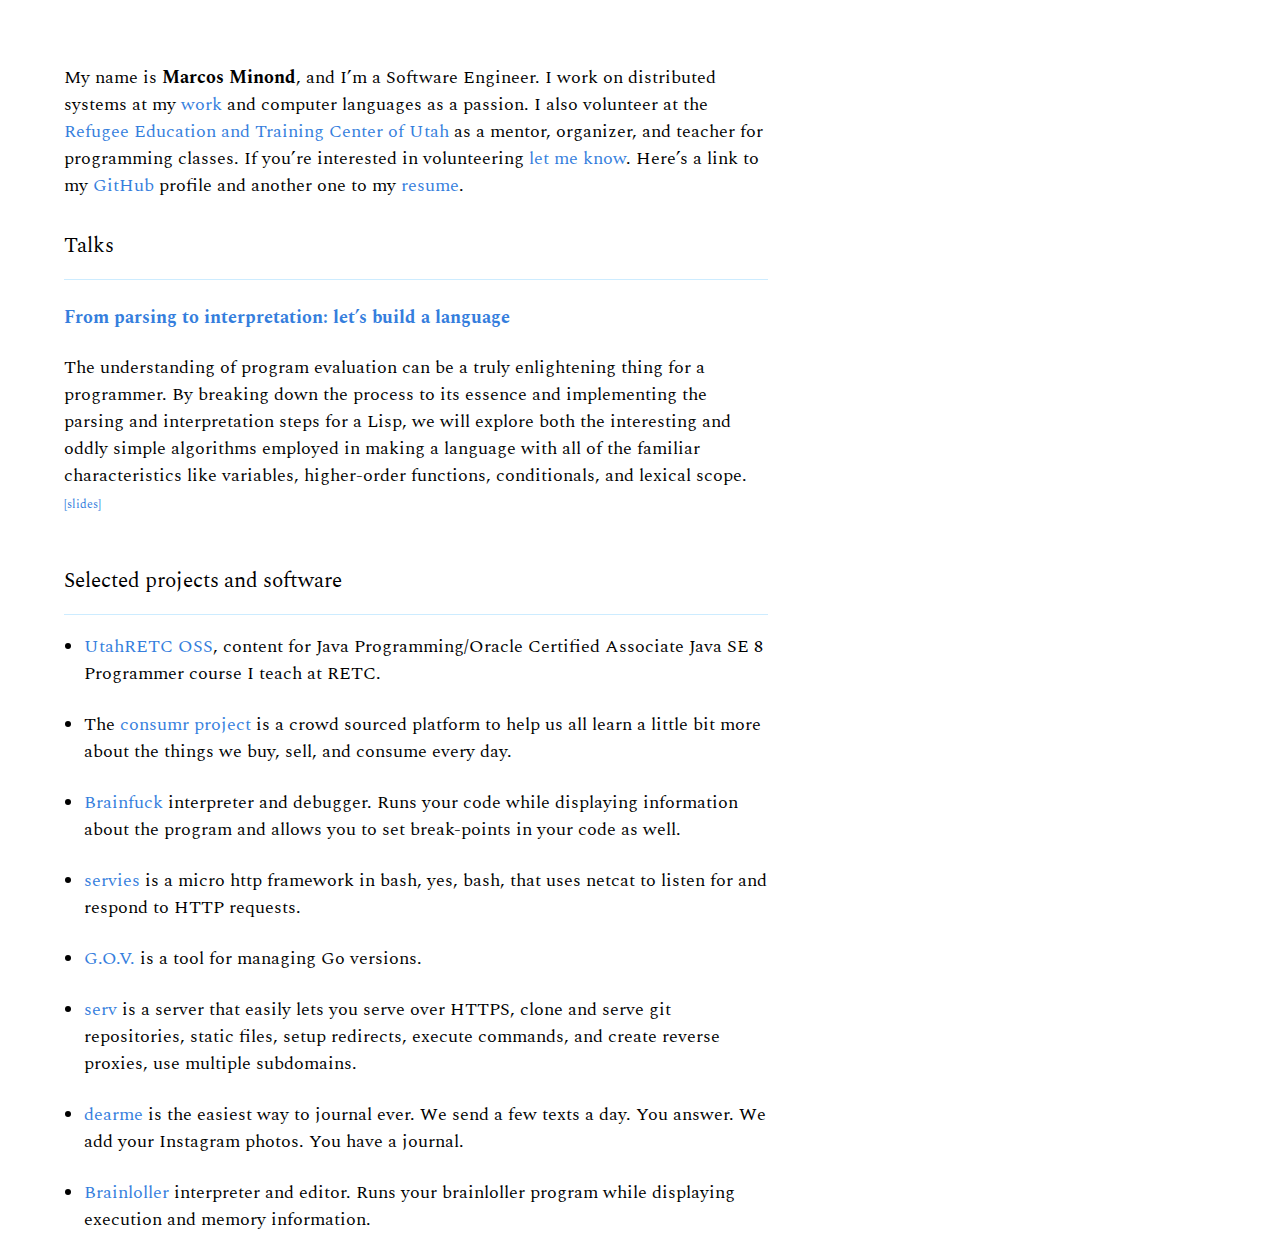
==== index.html @ 3bff2bea "maybe a little bigger" ====
<!DOCTYPE html>
<html>
  <head>
    <meta charset="utf-8">
    <meta http-equiv="X-UA-Compatible" content="IE=edge">
    <title>Marcos Minond</title>
    <meta name="viewport" content="width=device-width, initial-scale=1, user-scalable=yes">
    <meta name="theme-color" content="#ffffff">
    <meta name="og:site_name" content="Marcos Minond">
    <meta name="og:title" content="Marcos Minond">
    <meta name="og:description" content="Marcos Minond - Personal Site">
    <meta name="description" content="Marcos Minond - Personal Site">
    <meta name="referrer" content="origin">
    <link rel="stylesheet" href="/css/tachyons.min.css">
    <link rel="stylesheet" href="/css/site.css?3">
  </head>
  <body class="spectral">
    <section role="main">
      <div class="pa4 pa5-ns border-box lh-copy content">
        <p class="mt0">
          My name is <span class="b">Marcos Minond</span>, and I&rsquo;m a
          Software Engineer. I work on distributed systems at my
          <a class="blue link sitelink" href="https://data.mx.com/">work</a>
          and computer languages as a passion. I also volunteer at the
          <a class="blue link sitelink" href="https://jobs.utah.gov/refugee/center/">Refugee Education and Training Center of Utah</a>
          as a mentor, organizer, and teacher for programming classes. If
          you&rsquo;re interested in volunteering
          <a class="blue link sitelink" href="mailto:minond.marcos@gmail.com?subject=I want to volunteer at the refugee center!">let me know</a>.
          Here&rsquo;s a link to my <a class="blue link sitelink" href="https://github.com/minond">GitHub</a>
          profile and another one to my <a class="blue link sitelink"
            href="/docs/Marcos-Minond-Resume.pdf">resume</a>.
        </p>

        <h3 class="ma0 mt4 bb b--lightest-blue pb3 normal">Talks</h3>
        <div class="cf">
          <div class="rectbody">
            <h4><a class="blue link sitelink"
            href="https://github.com/minond/parse-to-interpretation">From
            parsing to interpretation: let’s build a language</a></h4>
            <p>
              The understanding of program evaluation can be a truly
              enlightening thing for a programmer. By breaking down the process
              to its essence and implementing the parsing and interpretation
              steps for a Lisp, we will explore both the interesting and oddly
              simple algorithms employed in making a language with all of the
              familiar characteristics like variables, higher-order functions,
              conditionals, and lexical scope.
              <a class="f7 blue link sitelink"
              href="/pti/presentation.pdf">[slides]</a>
            </p>
          </div>
        </div>

        <h3 class="ma0 mb2 mt4 bb b--lightest-blue pb3 normal">Selected projects and software</h3>
        <div class="projects">
          <ul>
            <li class="rectbody">
              <a class="blue link sitelink"
              href="https://github.com/UtahRETC">UtahRETC OSS</a>, content for
              Java Programming/Oracle Certified Associate Java SE 8 Programmer
              course I teach at RETC.
            </li>

            <li class="rectbody">
              The <a class="blue link sitelink"
              href="https://github.com/consumr-project/cp">consumr project</a>
              is a crowd sourced platform to help us all learn a little bit
              more about the things we buy, sell, and consume every day.
            </li>

            <li class="rectbody">
              <a class="blue link sitelink" href="/brainfuck">Brainfuck</a>
              interpreter and debugger. Runs your code while displaying
              information about the program and allows you to set break-points
              in your code as well.
            </li>

            <li class="rectbody">
              <a class="blue link sitelink" href="/servies">servies</a> is a
              micro http framework in bash, yes, bash, that uses netcat to
              listen for and respond to HTTP requests.
            </li>

            <li class="rectbody">
              <a class="blue link sitelink"
              href="https://github.com/minond/gov">G.O.V.</a> is a tool for
              managing Go versions.
            </li>

            <li class="rectbody">
              <a class="blue link sitelink"
              href="https://github.com/minond/serv">serv</a>
              is a server that easily lets you serve over HTTPS, clone and
              serve git repositories, static files, setup redirects, execute
              commands, and create reverse proxies, use multiple subdomains.
            </li>

            <li class="rectbody">
              <a class="blue link sitelink"
              href="https://github.com/minond/dearme">dearme</a> is the easiest
              way to journal ever. We send a few texts a day. You answer. We
              add your Instagram photos. You have a journal.
            </li>

            <li class="rectbody">
              <a class="blue link sitelink"
              href="/brainloller">Brainloller</a> interpreter and editor. Runs
              your brainloller program while displaying execution and memory
              information.
            </li>
          </ul>
        </div>
      </div>
    </section>
  </body>
  <script>
    (function(i,s,o,g,r,a,m){i['GoogleAnalyticsObject']=r;i[r]=i[r]||function(){
    (i[r].q=i[r].q||[]).push(arguments)},i[r].l=1*new Date();a=s.createElement(o),
    m=s.getElementsByTagName(o)[0];a.async=1;a.src=g;m.parentNode.insertBefore(a,m)
    })(window,document,'script','https://www.google-analytics.com/analytics.js','ga');
    ga('create', 'UA-102424562-1', 'auto');
    ga('send', 'pageview');
  </script>
</html>
---- css/site.css ----
@import url('https://fonts.googleapis.com/css?family=Spectral');

body {
  cursor: default;
  font-size: .975rem;
}

footer {
  font-size: .975rem;
}

.spectral {
  font-family: 'Spectral', serif;
}

::-moz-selection {
  background: #357edd;
  color: white;
}

::selection {
  background: #357edd;
  color: white;
}

.sitelink {
  cursor: pointer;
  transition: all .1s !important;
}

.sitelink:active,
.sitelink:focus,
.sitelink:hover {
  background: #357edd;
  color: white;
}

.rectbody {
  float: left;
}

.rectbody h3 {
  margin: 1.5rem 0 .8rem 0;
  line-height: 1.25;
}

.projects .rectbody {
  padding-bottom: 1.5rem;
}

.projects ul {
  padding-left: 20px;
}

.content {
  max-width: 52rem;
  font-size: 18px;
}
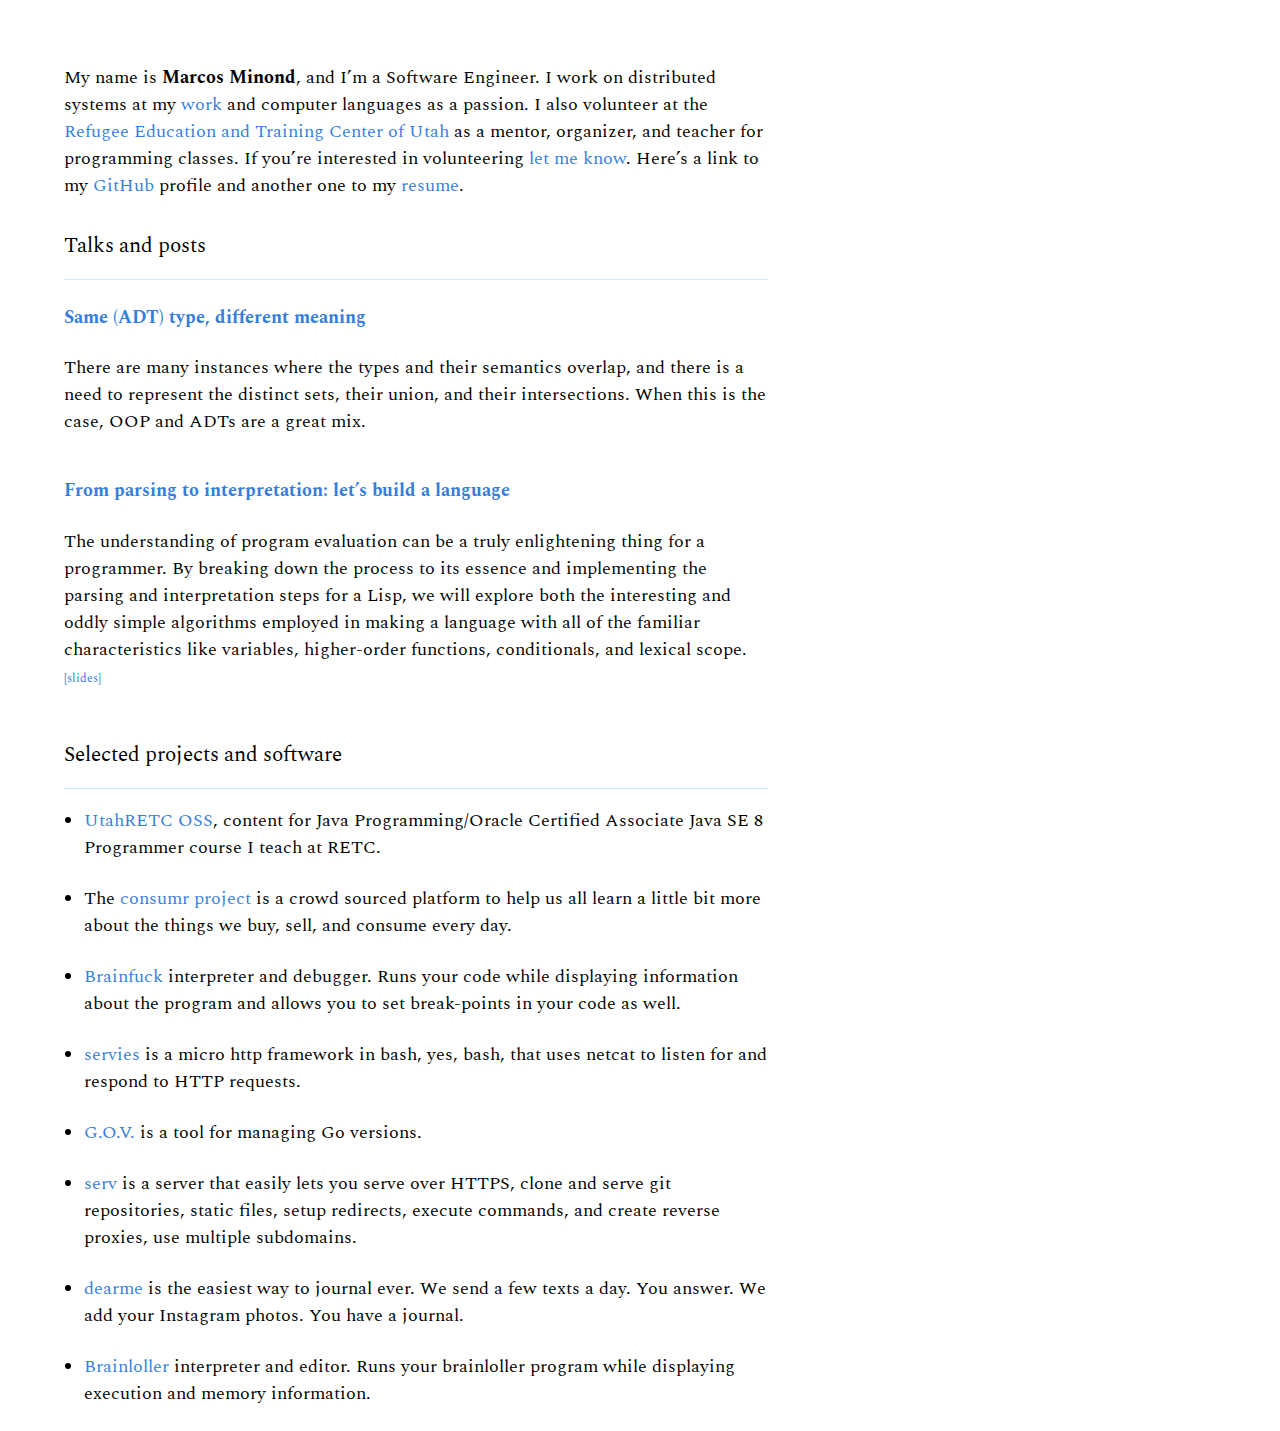
==== commit a031e3a3: "post" ====
--- a/index.html
+++ b/index.html
@@ -31,12 +31,24 @@
             href="/docs/Marcos-Minond-Resume.pdf">resume</a>.
         </p>
 
-        <h3 class="ma0 mt4 bb b--lightest-blue pb3 normal">Talks</h3>
+        <h3 class="ma0 mt4 bb b--lightest-blue pb3 normal">Talks and posts</h3>
         <div class="cf">
           <div class="rectbody">
-            <h4><a class="blue link sitelink"
-            href="https://github.com/minond/parse-to-interpretation">From
-            parsing to interpretation: let’s build a language</a></h4>
+            <h4>
+              <a class="blue link sitelink" href="/posts/adt-type-meaning">Same (ADT) type, different meaning</a>
+            </h4>
+            <p>
+              There are many instances where the types and their semantics
+              overlap, and there is a need to represent the distinct sets,
+              their union, and their intersections. When this is the case, OOP
+              and ADTs are a great mix.
+            </p>
+          </div>
+
+          <div class="rectbody">
+            <h4>
+              <a class="blue link sitelink" href="https://github.com/minond/parse-to-interpretation">From parsing to interpretation: let’s build a language</a>
+            </h4>
             <p>
               The understanding of program evaluation can be a truly
               enlightening thing for a programmer. By breaking down the process
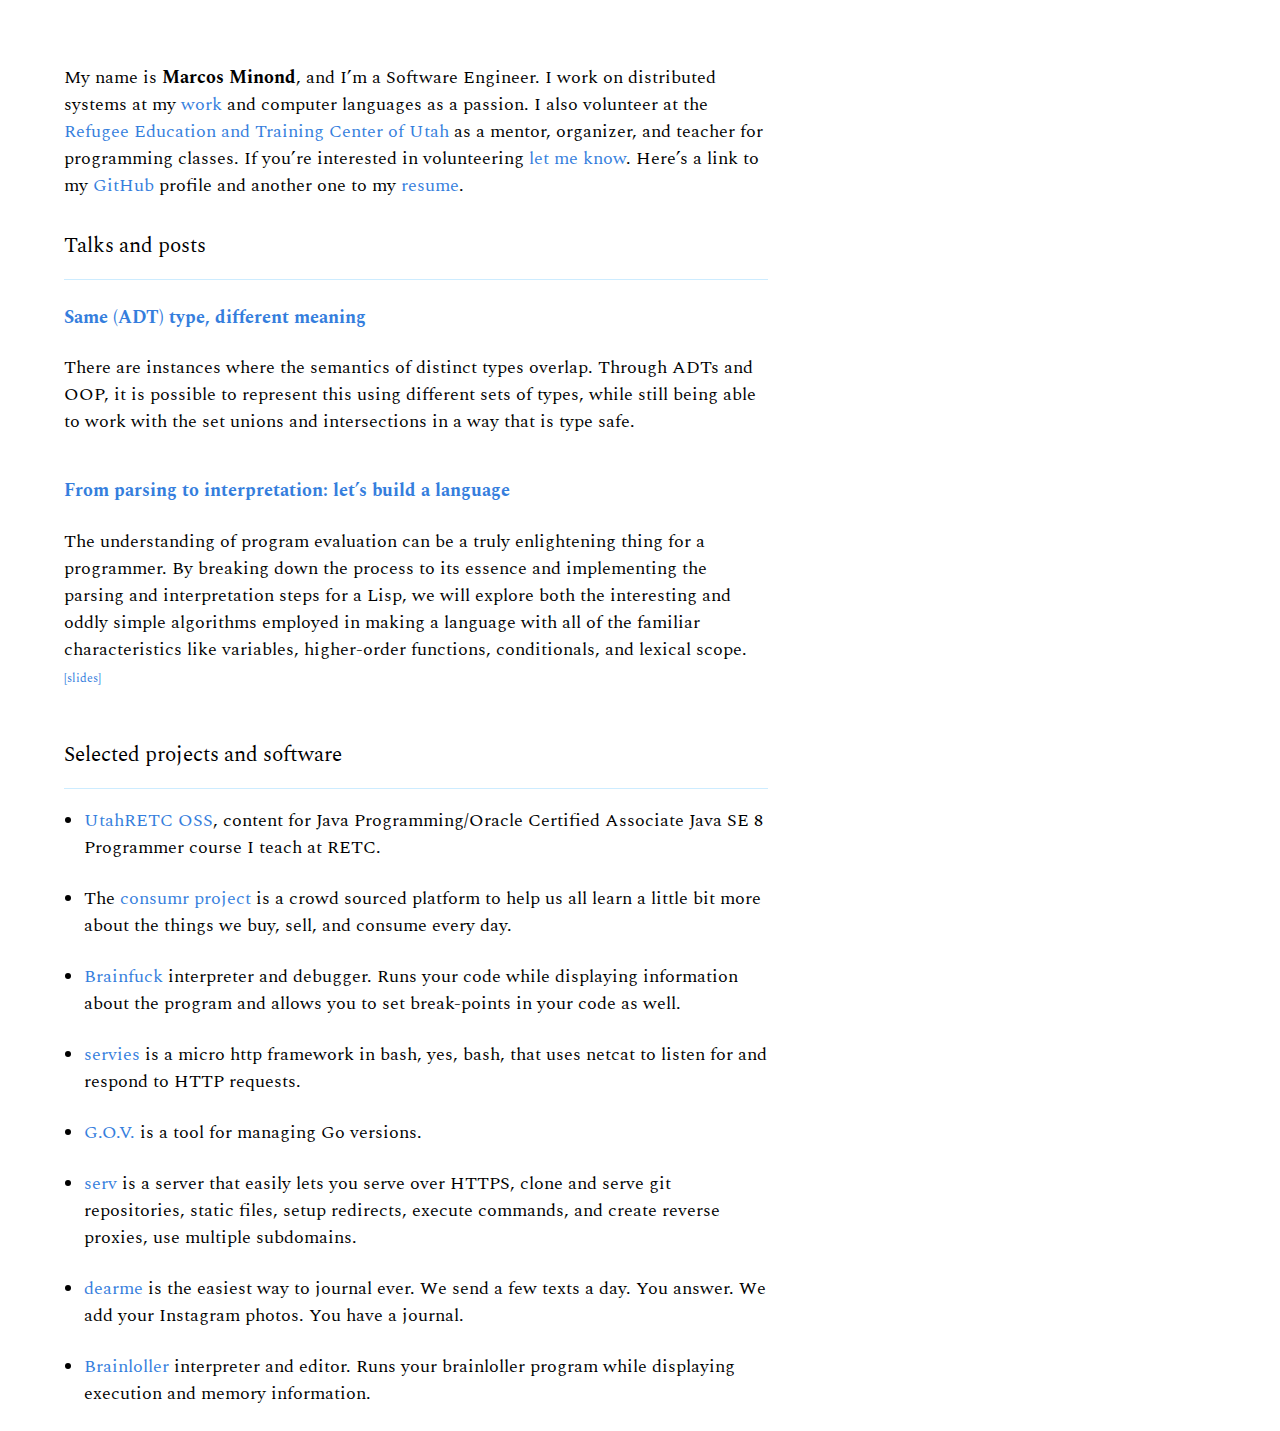
==== commit e88675aa: "better intro" ====
--- a/index.html
+++ b/index.html
@@ -38,10 +38,10 @@
               <a class="blue link sitelink" href="/posts/adt-type-meaning">Same (ADT) type, different meaning</a>
             </h4>
             <p>
-              There are many instances where the types and their semantics
-              overlap, and there is a need to represent the distinct sets,
-              their union, and their intersections. When this is the case, OOP
-              and ADTs are a great mix.
+              There are instances where the semantics of distinct types
+              overlap. Through ADTs and OOP, it is possible to represent this
+              using different sets of types, while still being able to work
+              with the set unions and intersections in a way that is type safe.
             </p>
           </div>
 
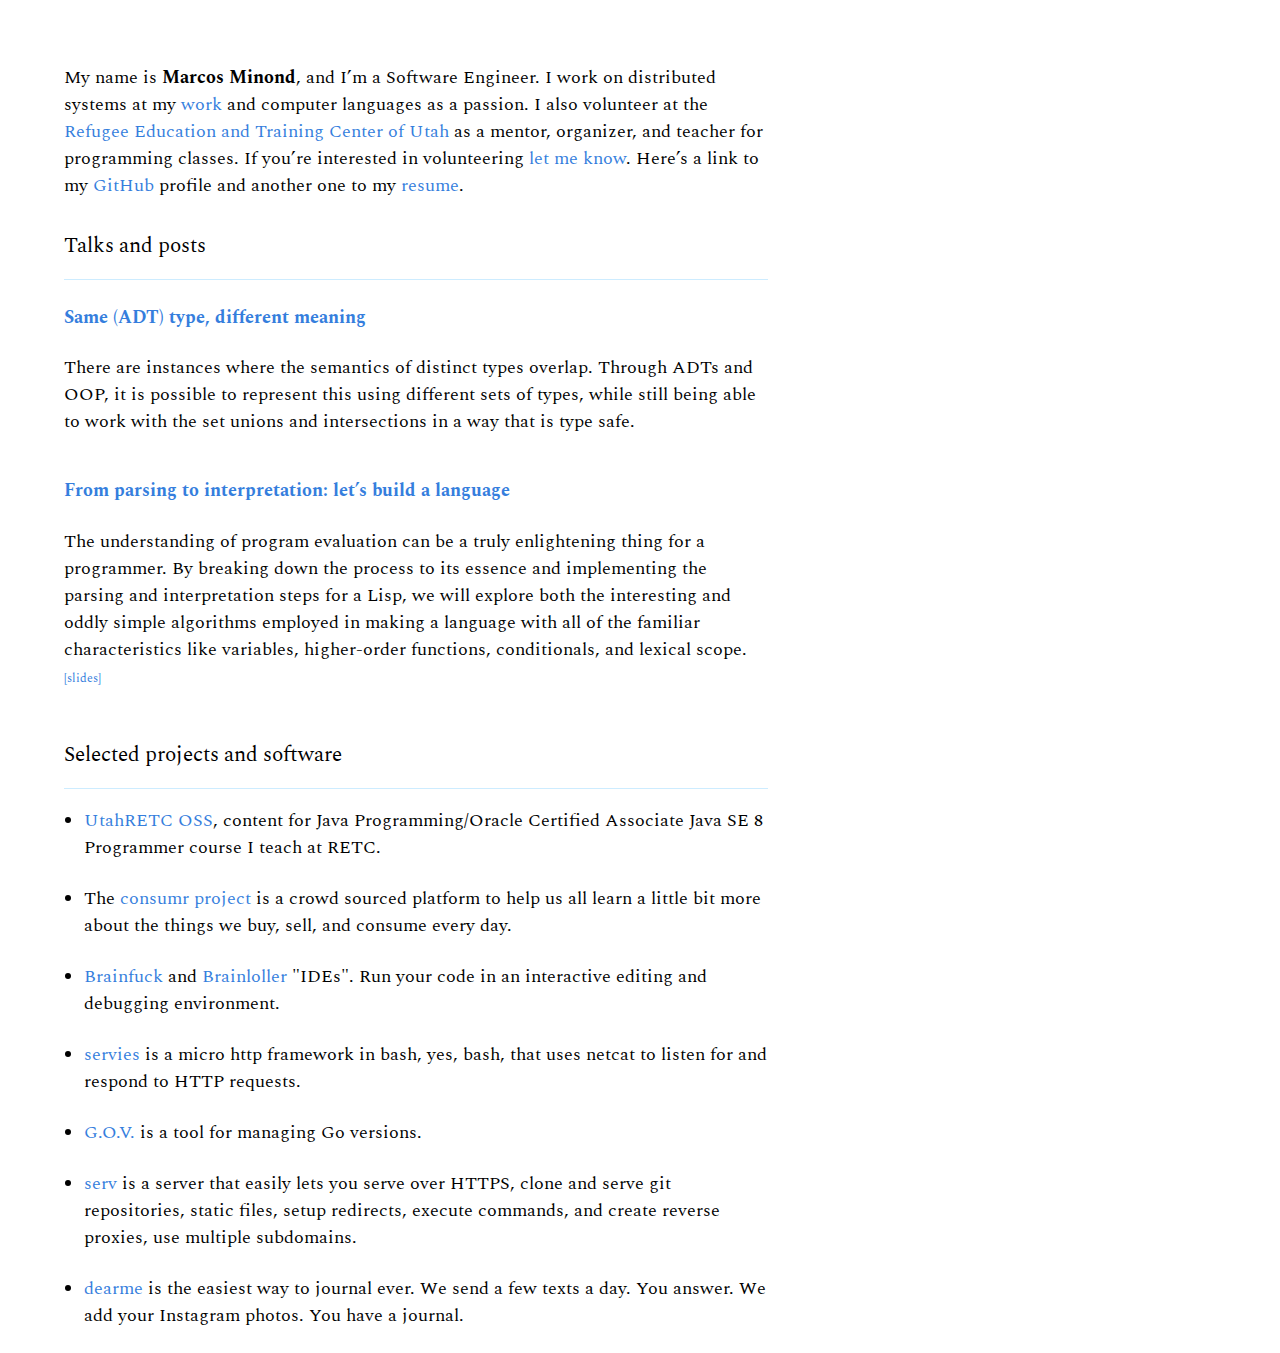
==== commit d65d5a8a: "combining sections" ====
--- a/index.html
+++ b/index.html
@@ -81,10 +81,10 @@
             </li>
 
             <li class="rectbody">
-              <a class="blue link sitelink" href="/brainfuck">Brainfuck</a>
-              interpreter and debugger. Runs your code while displaying
-              information about the program and allows you to set break-points
-              in your code as well.
+              <a class="blue link sitelink" href="/brainfuck">Brainfuck</a> and
+              <a class="blue link sitelink" href="/brainloller">Brainloller</a>
+              "IDEs". Run your code in an interactive editing and debugging
+              environment.
             </li>
 
             <li class="rectbody">
@@ -113,13 +113,6 @@
               way to journal ever. We send a few texts a day. You answer. We
               add your Instagram photos. You have a journal.
             </li>
-
-            <li class="rectbody">
-              <a class="blue link sitelink"
-              href="/brainloller">Brainloller</a> interpreter and editor. Runs
-              your brainloller program while displaying execution and memory
-              information.
-            </li>
           </ul>
         </div>
       </div>
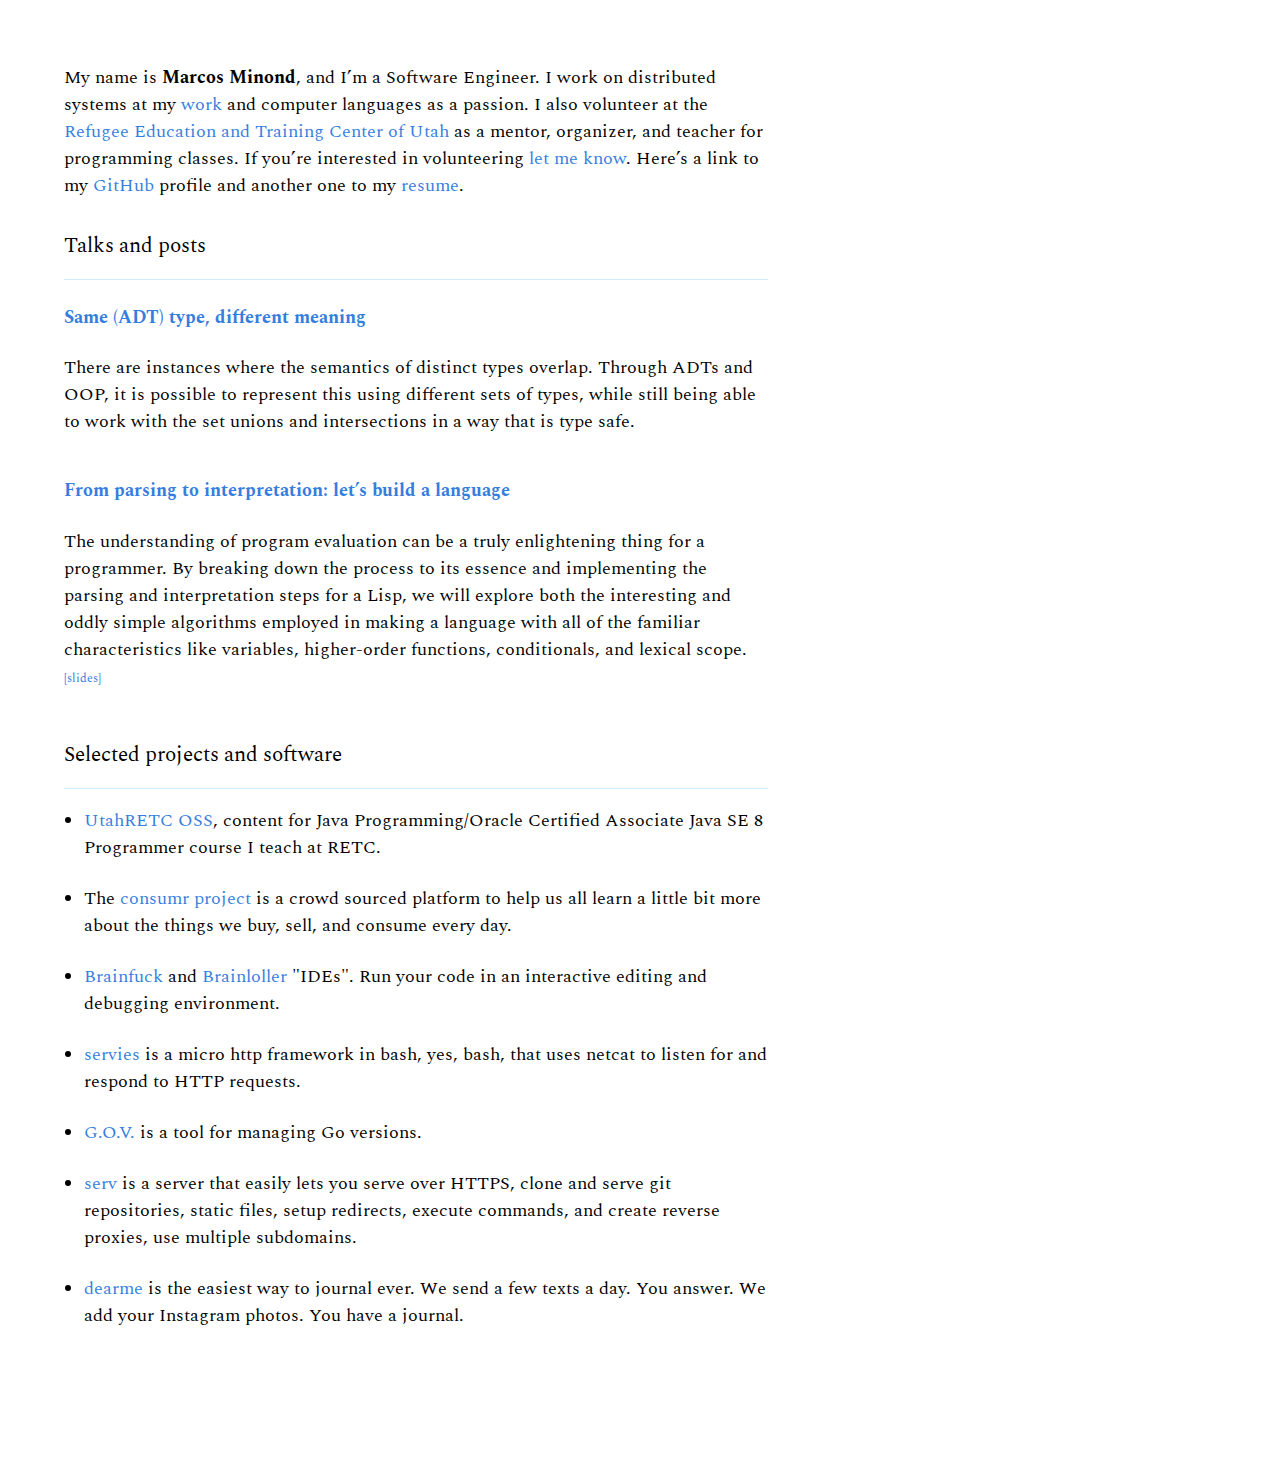
==== commit 73ab0288: "adding some space at the bottom of the page" ====
--- a/index.html
+++ b/index.html
@@ -107,7 +107,7 @@
               commands, and create reverse proxies, use multiple subdomains.
             </li>
 
-            <li class="rectbody">
+            <li class="rectbody mb6">
               <a class="blue link sitelink"
               href="https://github.com/minond/dearme">dearme</a> is the easiest
               way to journal ever. We send a few texts a day. You answer. We
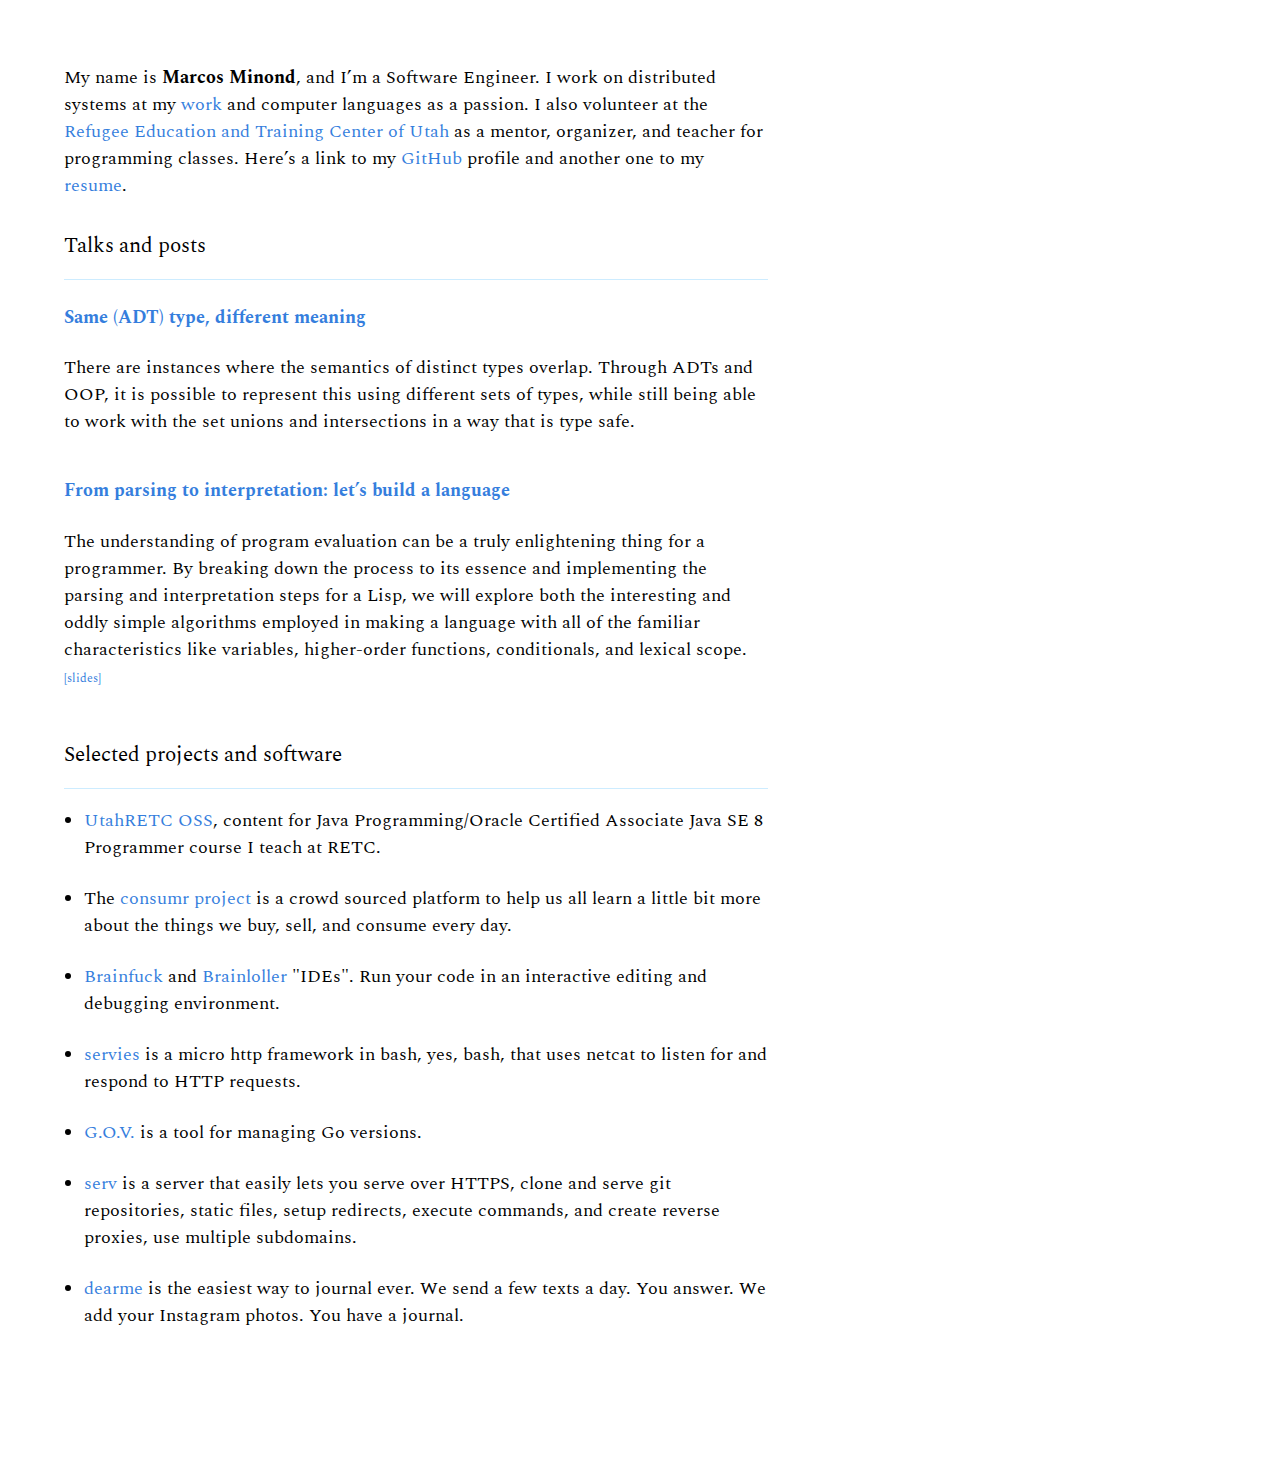
==== commit 79d85a50: "Updating links in homepage" ====
--- a/index.html
+++ b/index.html
@@ -20,12 +20,10 @@
         <p class="mt0">
           My name is <span class="b">Marcos Minond</span>, and I&rsquo;m a
           Software Engineer. I work on distributed systems at my
-          <a class="blue link sitelink" href="https://data.mx.com/">work</a>
+          <a class="blue link sitelink" href="https://www.mx.com/">work</a>
           and computer languages as a passion. I also volunteer at the
           <a class="blue link sitelink" href="https://jobs.utah.gov/refugee/center/">Refugee Education and Training Center of Utah</a>
-          as a mentor, organizer, and teacher for programming classes. If
-          you&rsquo;re interested in volunteering
-          <a class="blue link sitelink" href="mailto:minond.marcos@gmail.com?subject=I want to volunteer at the refugee center!">let me know</a>.
+          as a mentor, organizer, and teacher for programming classes.
           Here&rsquo;s a link to my <a class="blue link sitelink" href="https://github.com/minond">GitHub</a>
           profile and another one to my <a class="blue link sitelink"
             href="/docs/Marcos-Minond-Resume.pdf">resume</a>.
@@ -47,7 +45,7 @@
 
           <div class="rectbody">
             <h4>
-              <a class="blue link sitelink" href="https://github.com/minond/parse-to-interpretation">From parsing to interpretation: let’s build a language</a>
+              <a class="blue link sitelink" href="https://github.com/minond/talks/tree/master/parse-to-interpretation">From parsing to interpretation: let’s build a language</a>
             </h4>
             <p>
               The understanding of program evaluation can be a truly
@@ -58,7 +56,7 @@
               familiar characteristics like variables, higher-order functions,
               conditionals, and lexical scope.
               <a class="f7 blue link sitelink"
-              href="/pti/presentation.pdf">[slides]</a>
+              href="/talks/parse-to-interpretation/slides.pdf">[slides]</a>
             </p>
           </div>
         </div>
